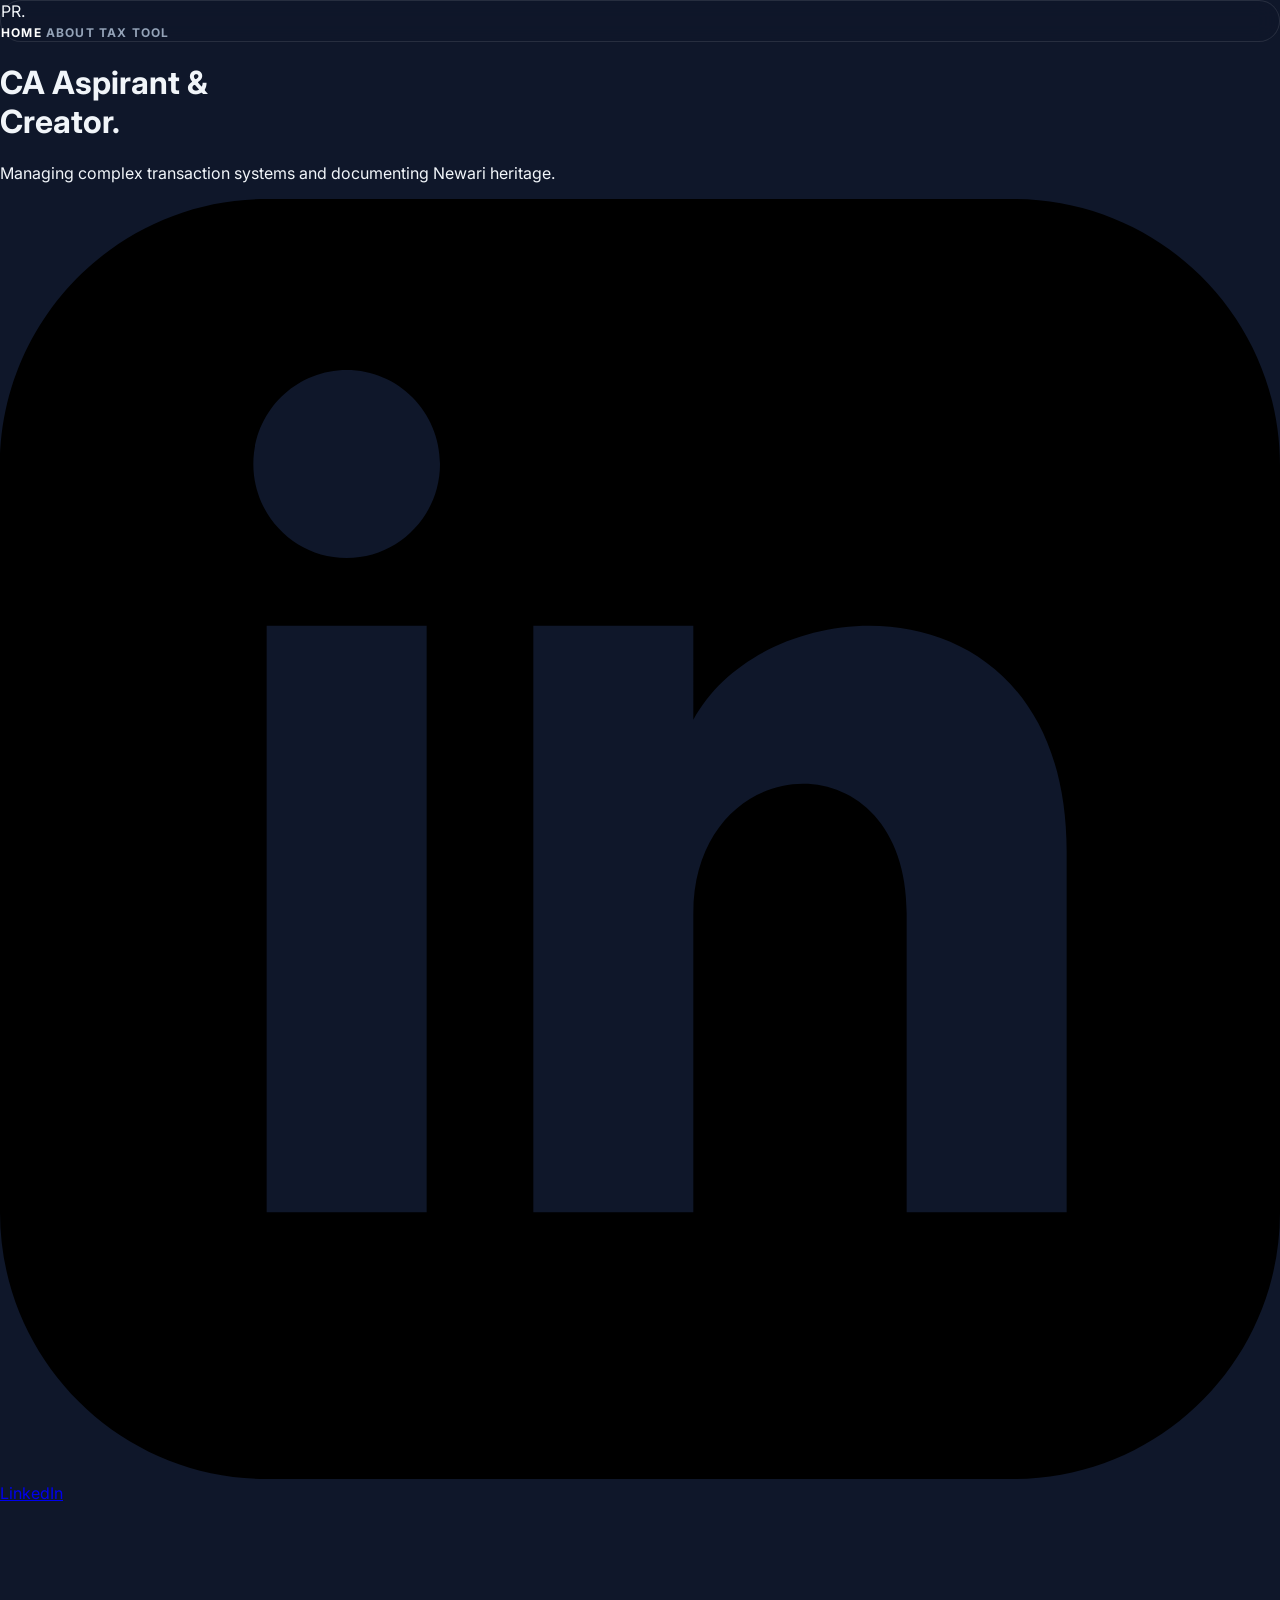
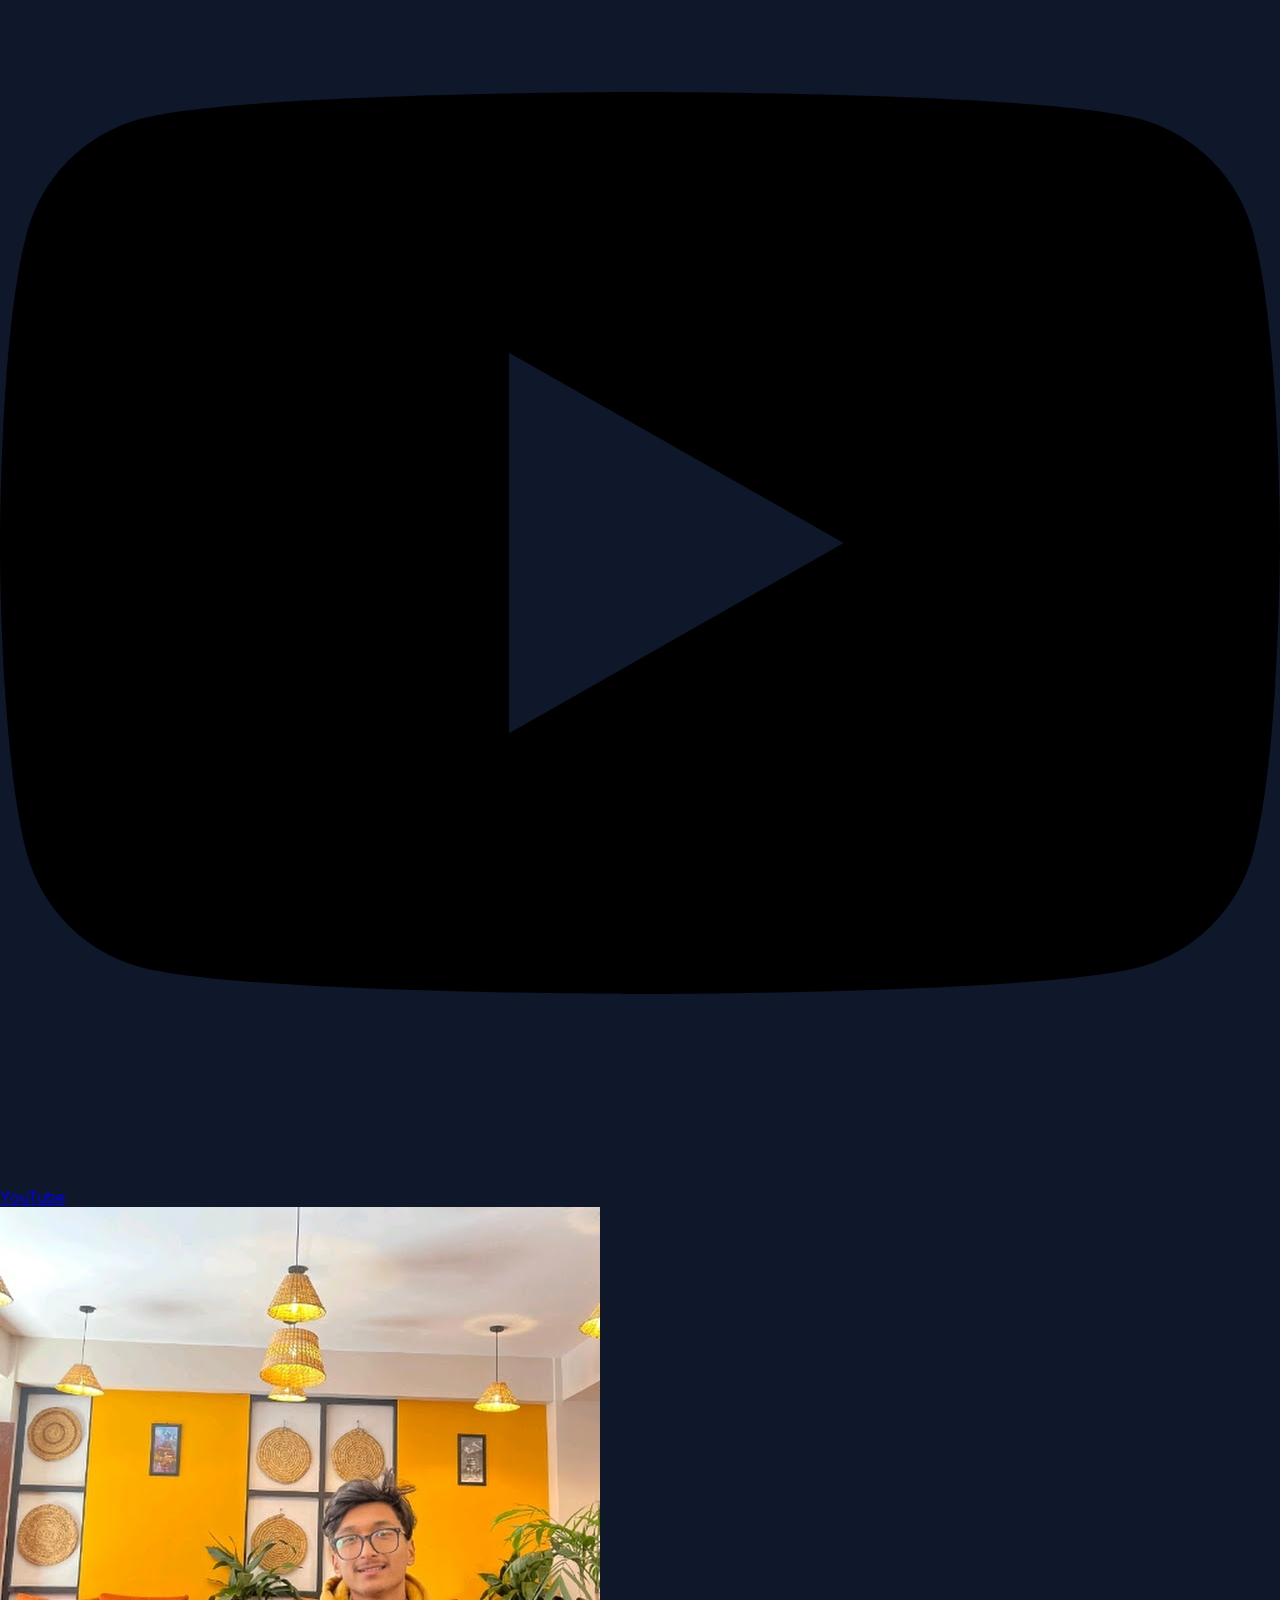
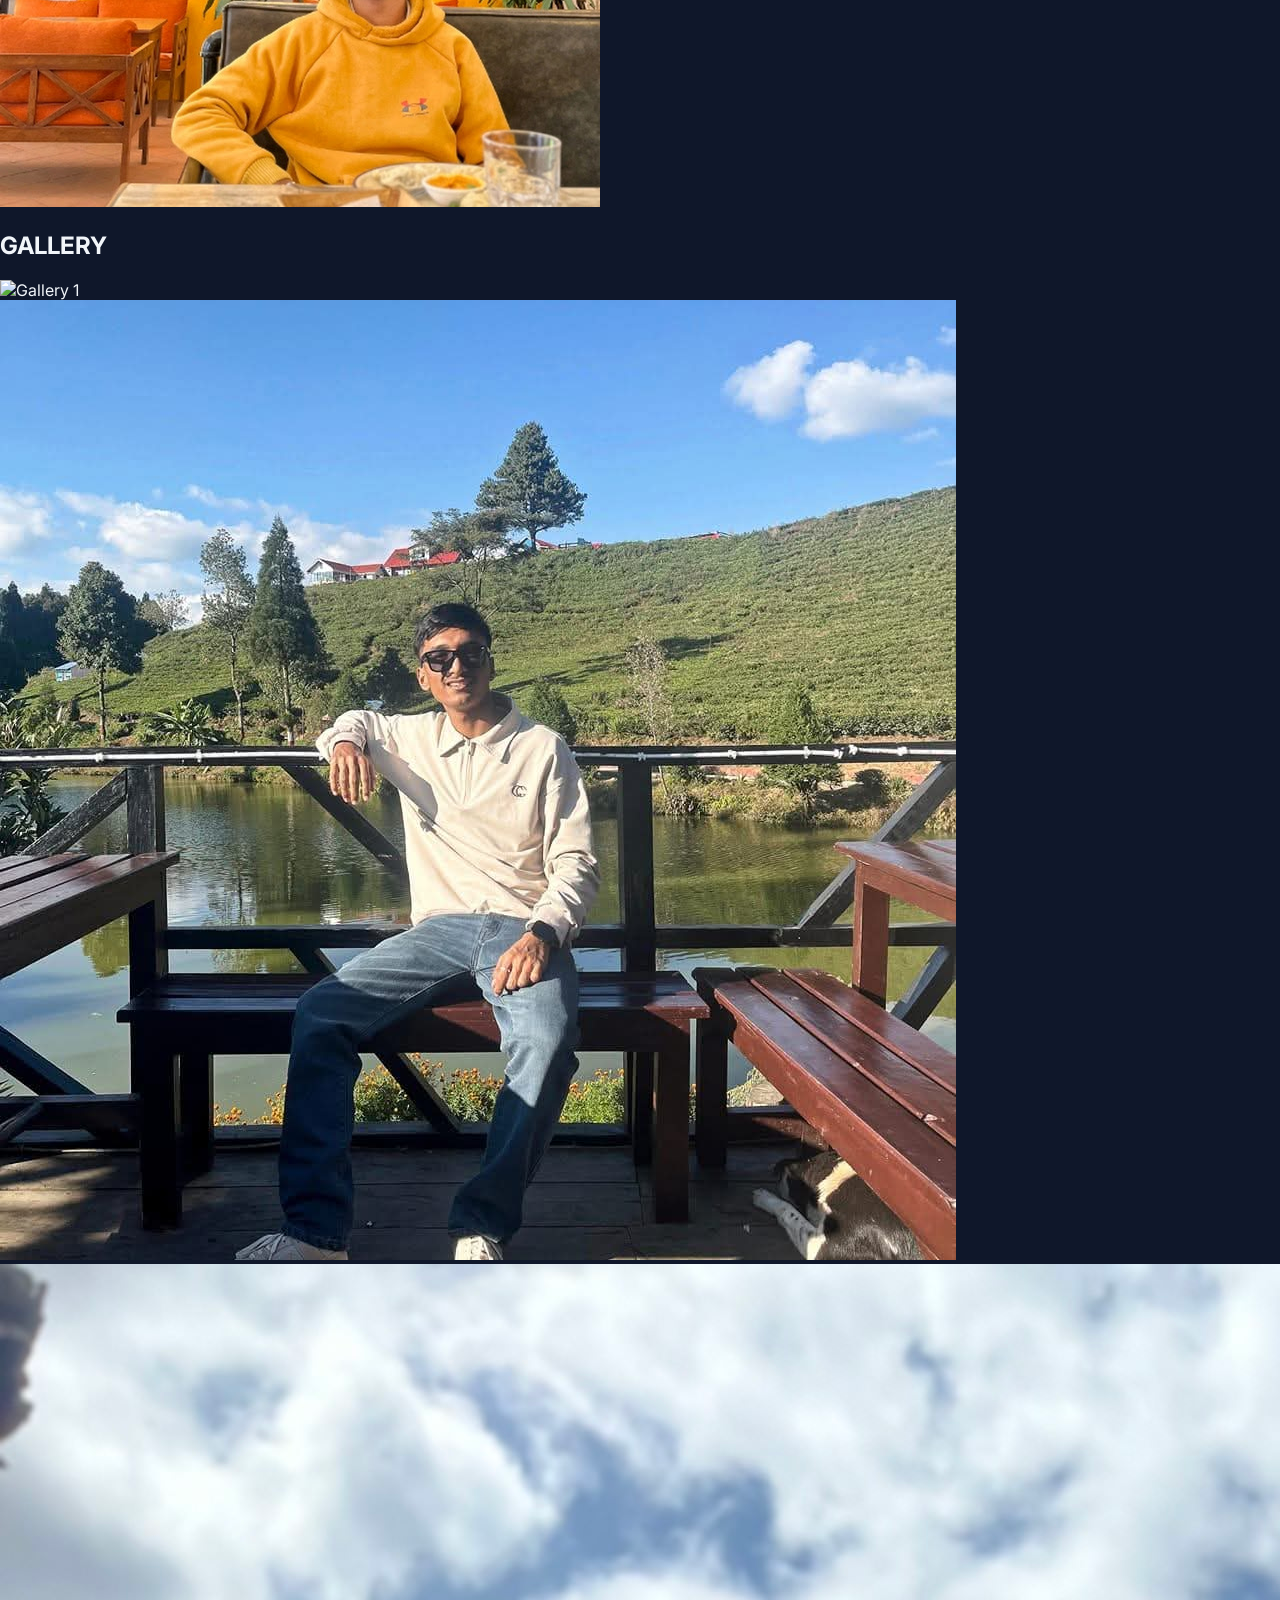
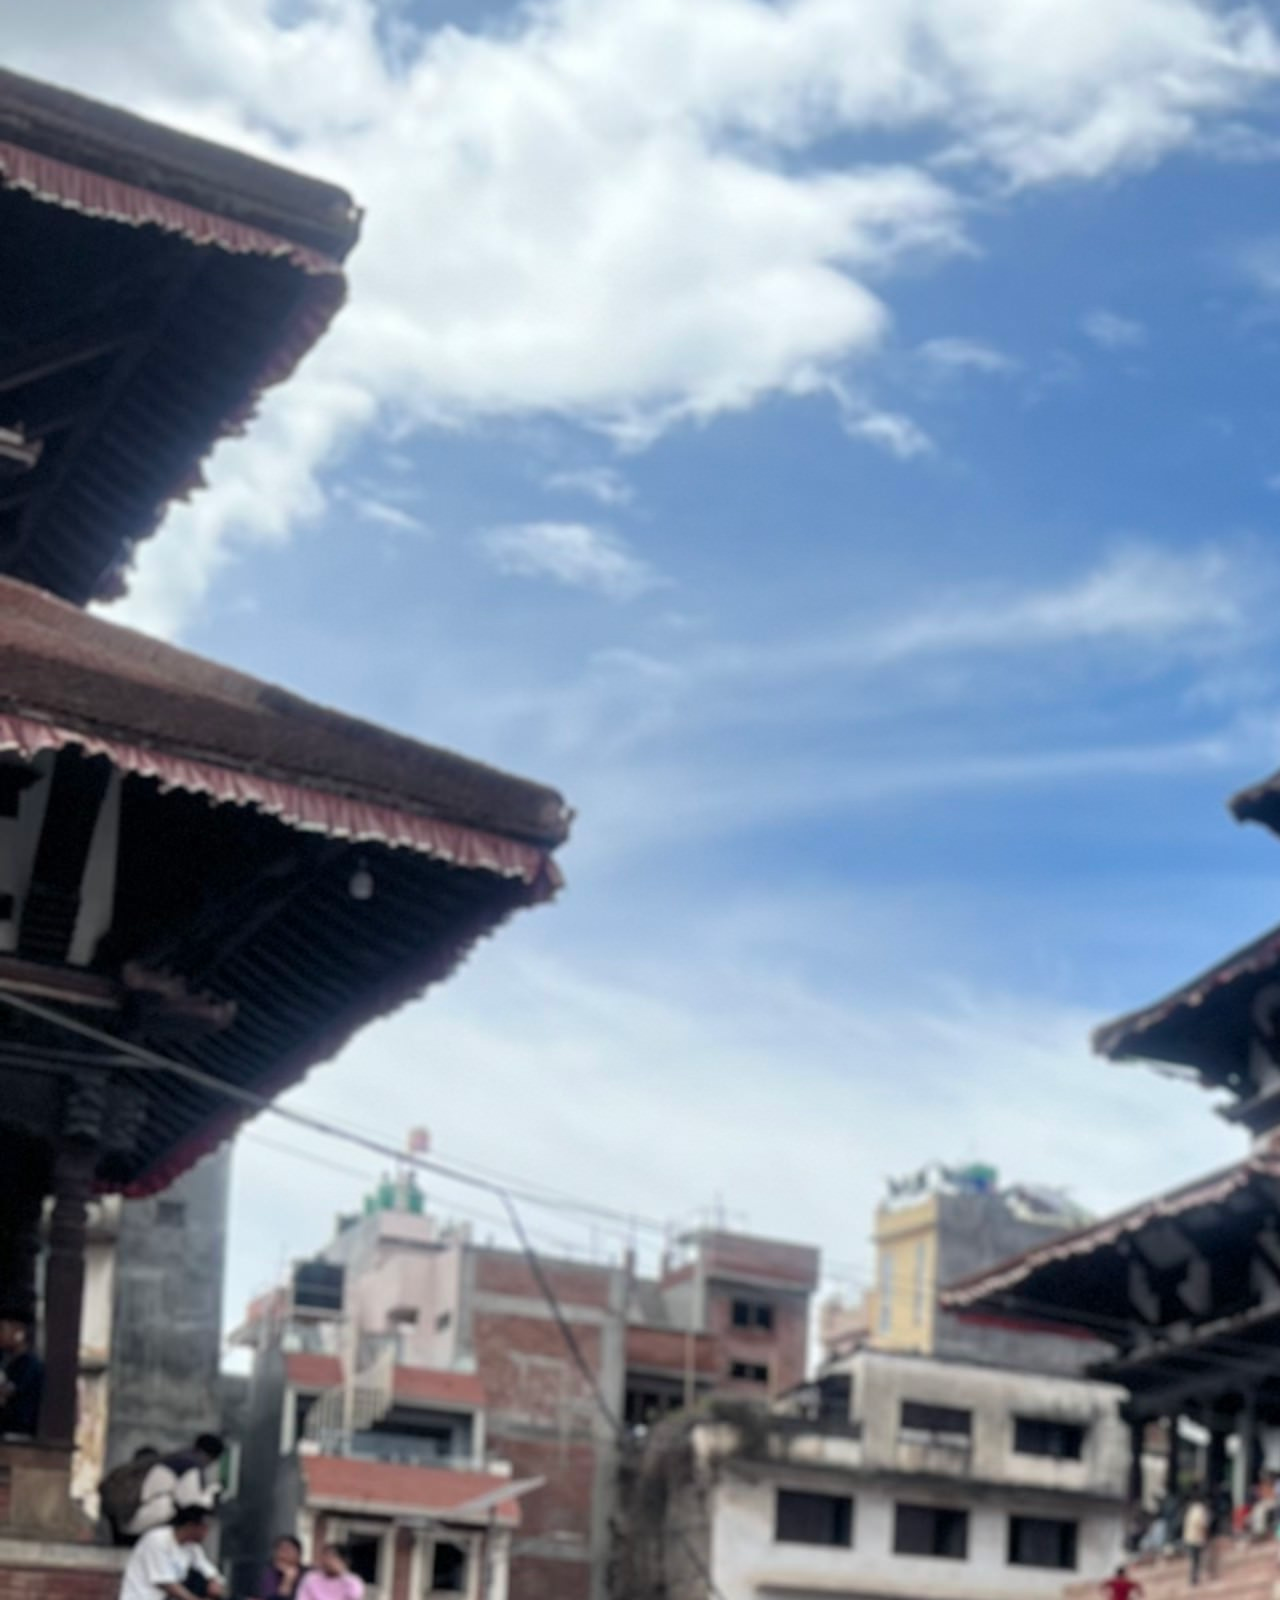
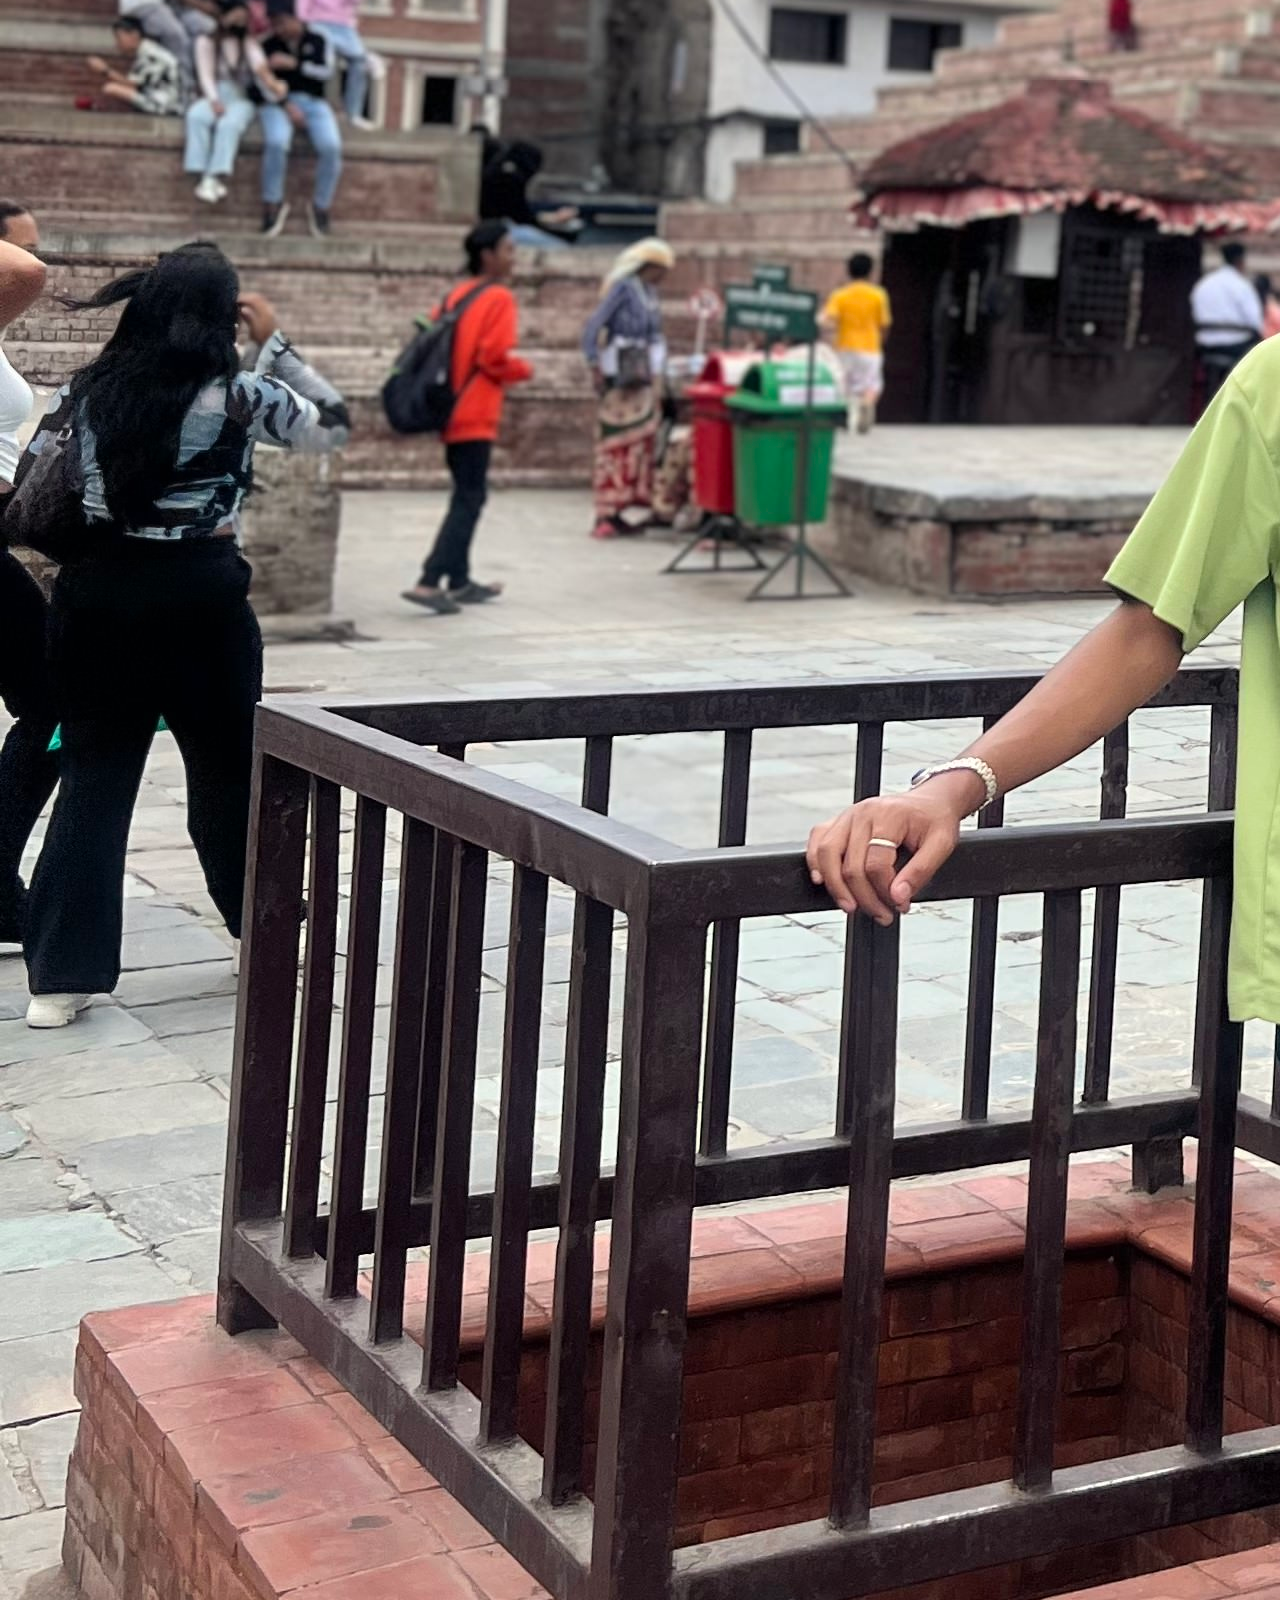
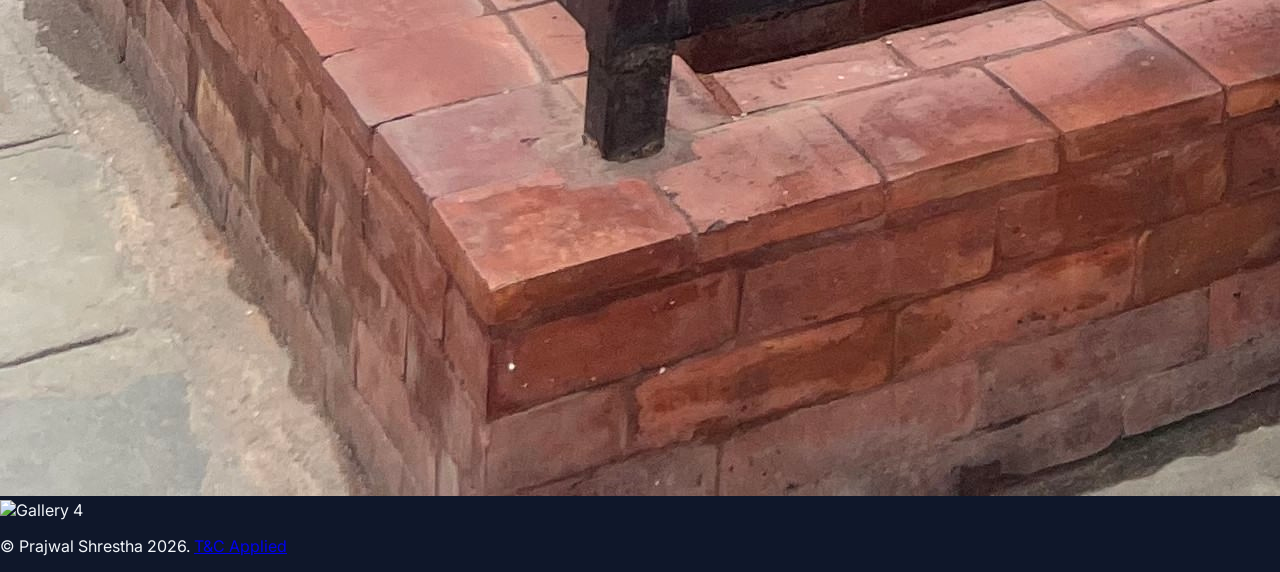
==== index.html @ 860d9b91 "Update index.html" ====
<!DOCTYPE html>
<html lang="en">
<head>
    <meta charset="UTF-8">
    <meta name="viewport" content="width=device-width, initial-scale=1.0">
    <meta name="title" content="Prajwal Shrestha | Financial Analyst & Content Creator">
    <meta name="description" content="Portfolio of Prajwal Shrestha, specializing in NEPSE financial analysis, transaction processing systems, and Pikha Lakhu cultural heritage documentation.">
    <meta name="keywords" content="About Prajwal Shrestha, About CA, ICAN, share tax calculator, NEPSE, Tax Tool, Pikha Lakhu, Web Developer, prajwal shrestha, Prajwal Newar ">
    <meta name="author" content="Prajwal Shrestha">

    <meta property="og:type" content="website">
    <meta property="og:url" content="https://prajwalshrestha2.com.np/">
    <meta property="og:title" content="Prajwal Shrestha | Financial Analyst & Creator">
    <meta property="og:description" content="Explore my work in financial management and cultural architectural documentation.">
    <meta property="og:image" content="https://prajwalshrestha2.com.np/picture.jpg">

    <link rel="icon" href="fav.png">
    <title>Prajwal | Portfolio</title>
    <script src="https://cdn.tailwindcss.com"></script>
    <script defer src="https://unpkg.com/alpinejs@3.x.x/dist/cdn.min.js"></script>
    <link rel="stylesheet" href="style.css">
    
    <style>
        .glass-card {
            background: rgba(15, 23, 42, 0.8);
            backdrop-filter: blur(12px);
            -webkit-backdrop-filter: blur(12px);
        }
        .nav-link {
            @apply text-slate-400 hover:text-blue-400 transition-colors duration-300;
        }
        .nav-link.active {
            @apply text-blue-400 font-bold;
        }
    </style>
</head>
<body class="bg-[#0f172a] text-white">
    <nav class="fixed top-0 w-full z-50 glass-card border-b border-slate-800">
        <div class="max-w-6xl mx-auto px-6 h-16 flex items-center justify-between">
            <span class="text-xl font-bold text-blue-400 tracking-tighter">PR.</span>
            <div class="flex gap-8">
                <a href="./home" class="nav-link active">Home</a>
                <a href="./about" class="nav-link">About</a>
                <a href="./tax" class="nav-link">Tax Tool</a>
            </div>
        </div>
    </nav>

    <main class="pt-40 pb-20 px-6 max-w-6xl mx-auto flex flex-col md:flex-row items-center gap-12">
        <div class="flex-1 space-y-8">
            <h1 class="text-5xl md:text-7xl font-bold leading-tight">
                CA Aspirant & <br><span class="text-slate-500">Creator.</span>
            </h1>
            <p class="text-slate-400 max-w-md text-lg">
                Managing complex transaction systems and documenting Newari heritage.
            </p>

            <div class="flex gap-6 pt-2">
                <a href="https://linkedin.com/in/prajwalshresthaaa" target="_blank" class="group flex items-center gap-2 text-slate-400 hover:text-blue-400 transition-all">
                    <svg class="w-5 h-5 fill-current" viewBox="0 0 24 24"><path d="M19 0h-14c-2.761 0-5 2.239-5 5v14c0 2.761 2.239 5 5 5h14c2.762 0 5-2.239 5-5v-14c0-2.761-2.238-5-5-5zm-11 19h-3v-11h3v11zm-1.5-12.268c-.966 0-1.75-.79-1.75-1.764s.784-1.764 1.75-1.764 1.75.79 1.75 1.764-.783 1.764-1.75 1.764zm13.5 12.268h-3v-5.604c0-3.368-4-3.113-4 0v5.604h-3v-11h3v1.765c1.396-2.586 7-2.777 7 2.476v6.759z"/></svg>
                    <span class="text-sm font-medium">LinkedIn</span>
                </a>
                <a href="https://youtube.com/@Prajwalshresthaa" target="_blank" class="group flex items-center gap-2 text-slate-400 hover:text-red-500 transition-all">
                    <svg class="w-5 h-5 fill-current" viewBox="0 0 24 24"><path d="M23.498 6.186a3.016 3.016 0 0 0-2.122-2.136C19.505 3.545 12 3.545 12 3.545s-7.505 0-9.377.505A3.017 3.017 0 0 0 .502 6.186C0 8.07 0 12 0 12s0 3.93.502 5.814a3.016 3.016 0 0 0 2.122 2.136c1.871.505 9.376.505 9.376.505s7.505 0 9.377-.505a3.015 3.015 0 0 0 2.122-2.136C24 15.93 24 12 24 12s0-3.93-.502-5.814zM9.545 15.568V8.432L15.818 12l-6.273 3.568z"/></svg>
                    <span class="text-sm font-medium">YouTube</span>
                </a>
            </div>
        </div>
        
        <div class="w-72 h-72 bg-slate-800 rounded-[2.5rem] border border-slate-700 flex items-center justify-center rotate-3 shadow-2xl overflow-hidden relative group">
            <img src="picture.jpg" alt="Prajwal Shrestha" class="w-full h-full object-cover transition-transform duration-500 group-hover:scale-110">
            <div class="absolute inset-0 bg-slate-900/40 flex items-center justify-center opacity-0 group-hover:opacity-100 transition-opacity duration-300">
            </div>
        </div>
    </main>

    <section class="py-20 px-6 max-w-6xl mx-auto">
        <h2 class="text-2xl font-bold mb-10 flex items-center gap-4"><span class="h-px w-10 bg-blue-500"></span> GALLERY</h2>
        <div class="grid grid-cols-2 md:grid-cols-4 gap-4">
            <div class="rounded-2xl overflow-hidden aspect-square bg-slate-800 border border-slate-700">
                <img src="pic1.jpg" alt="Gallery 1" class="w-full h-full object-cover opacity-60 hover:opacity-100 transition duration-500 hover:scale-110">
            </div>
            <div class="rounded-2xl overflow-hidden aspect-square bg-slate-800 border border-slate-700">
                <img src="pic2.jpg" alt="Gallery 2" class="w-full h-full object-cover opacity-60 hover:opacity-100 transition duration-500 hover:scale-110">
            </div>
            <div class="rounded-2xl overflow-hidden aspect-square bg-slate-800 border border-slate-700">
                <img src="pic3.jpg" alt="Gallery 3" class="w-full h-full object-cover opacity-60 hover:opacity-100 transition duration-500 hover:scale-110">
            </div>
            <div class="rounded-2xl overflow-hidden aspect-square bg-slate-800 border border-slate-700">
                <img src="pic6.jpg" alt="Gallery 4" class="w-full h-full object-cover opacity-60 hover:opacity-100 transition duration-500 hover:scale-110">
            </div>
        </div>
    </section>

    <footer class="py-12 border-t border-slate-800/50 text-center">
        <p class="text-slate-500 text-sm">© Prajwal Shrestha 2026. <a href="./terms" class="text-blue-400 hover:underline">T&C Applied</a></p>
    </footer>
</body>
</html>
---- style.css ----
@import url('https://fonts.googleapis.com/css2?family=Inter:wght@400;600;700&display=swap');

/* --- Base & Transitions --- */
html { scroll-behavior: smooth; }
body {
    font-family: 'Inter', sans-serif;
    background-color: #0f172a;
    color: #f1f5f9;
    margin: 0;
    animation: pageEnter 0.5s ease-out;
}

@keyframes pageEnter {
    from { opacity: 0; transform: translateY(10px); }
    to { opacity: 1; transform: translateY(0); }
}

/* --- Stylish Custom Scrollbar --- */
::-webkit-scrollbar { width: 8px; }
::-webkit-scrollbar-track { background: #0f172a; }
::-webkit-scrollbar-thumb { 
    background: #334155; 
    border-radius: 10px; 
    border: 2px solid #0f172a; 
}
::-webkit-scrollbar-thumb:hover { background: #3b82f6; }

/* --- Reusable Components --- */
.glass-card {
    background: rgba(30, 41, 59, 0.6);
    backdrop-filter: blur(12px);
    border: 1px solid rgba(255, 255, 255, 0.1);
    border-radius: 2rem;
}

.input-field {
    width: 100%;
    background-color: #0f172a;
    border: 1px solid #334155;
    border-radius: 0.75rem;
    padding: 0.85rem;
    color: white;
    outline: none;
    transition: all 0.2s;
}

.input-field:focus {
    border-color: #3b82f6;
    box-shadow: 0 0 0 2px rgba(59, 130, 246, 0.2);
}

.nav-link {
    font-size: 0.75rem; font-weight: 700; text-transform: uppercase;
    letter-spacing: 0.1em; color: #94a3b8; text-decoration: none;
    transition: color 0.2s;
}
.nav-link:hover, .nav-link.active { color: #ffffff; }

.footer-text { color: #64748b; font-size: 0.8rem; }
.footer-link { color: #3b82f6; text-decoration: none; transition: 0.2s; }
.footer-link:hover { color: #60a5fa; text-decoration: underline; }
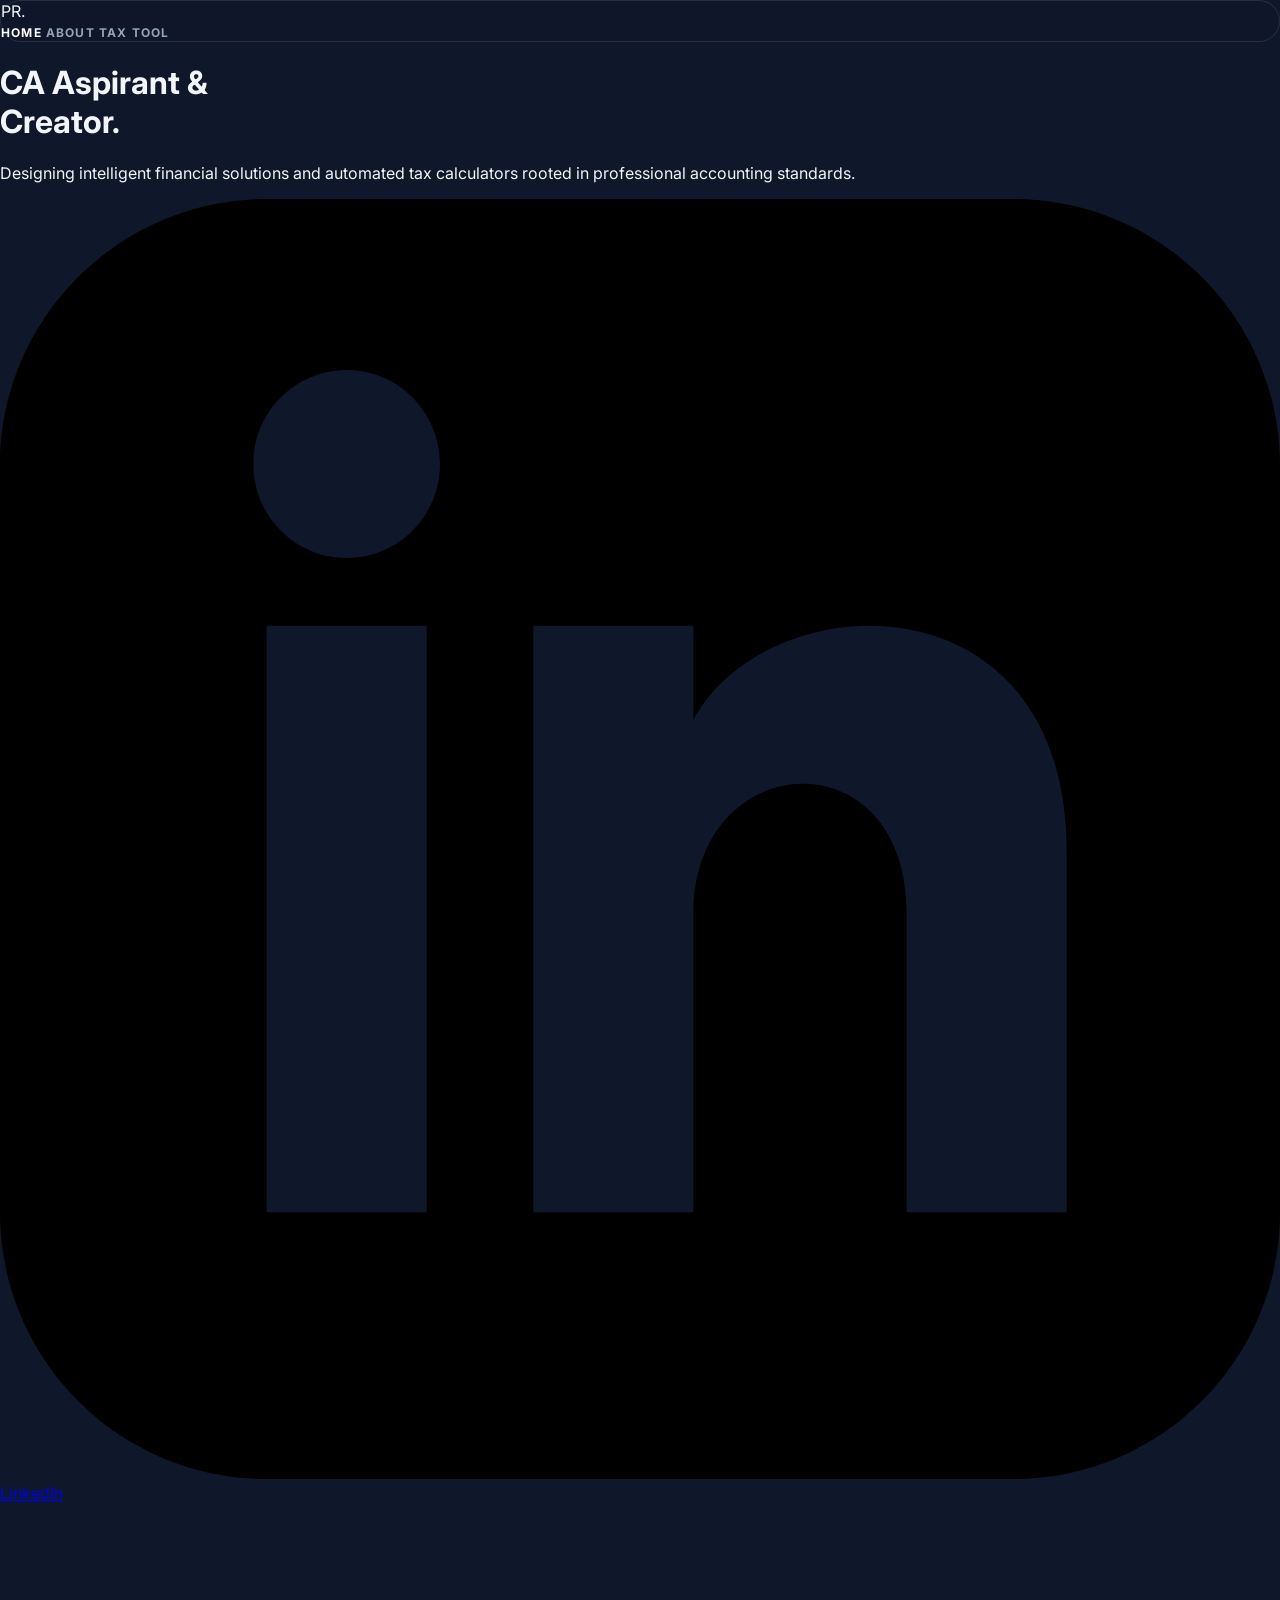
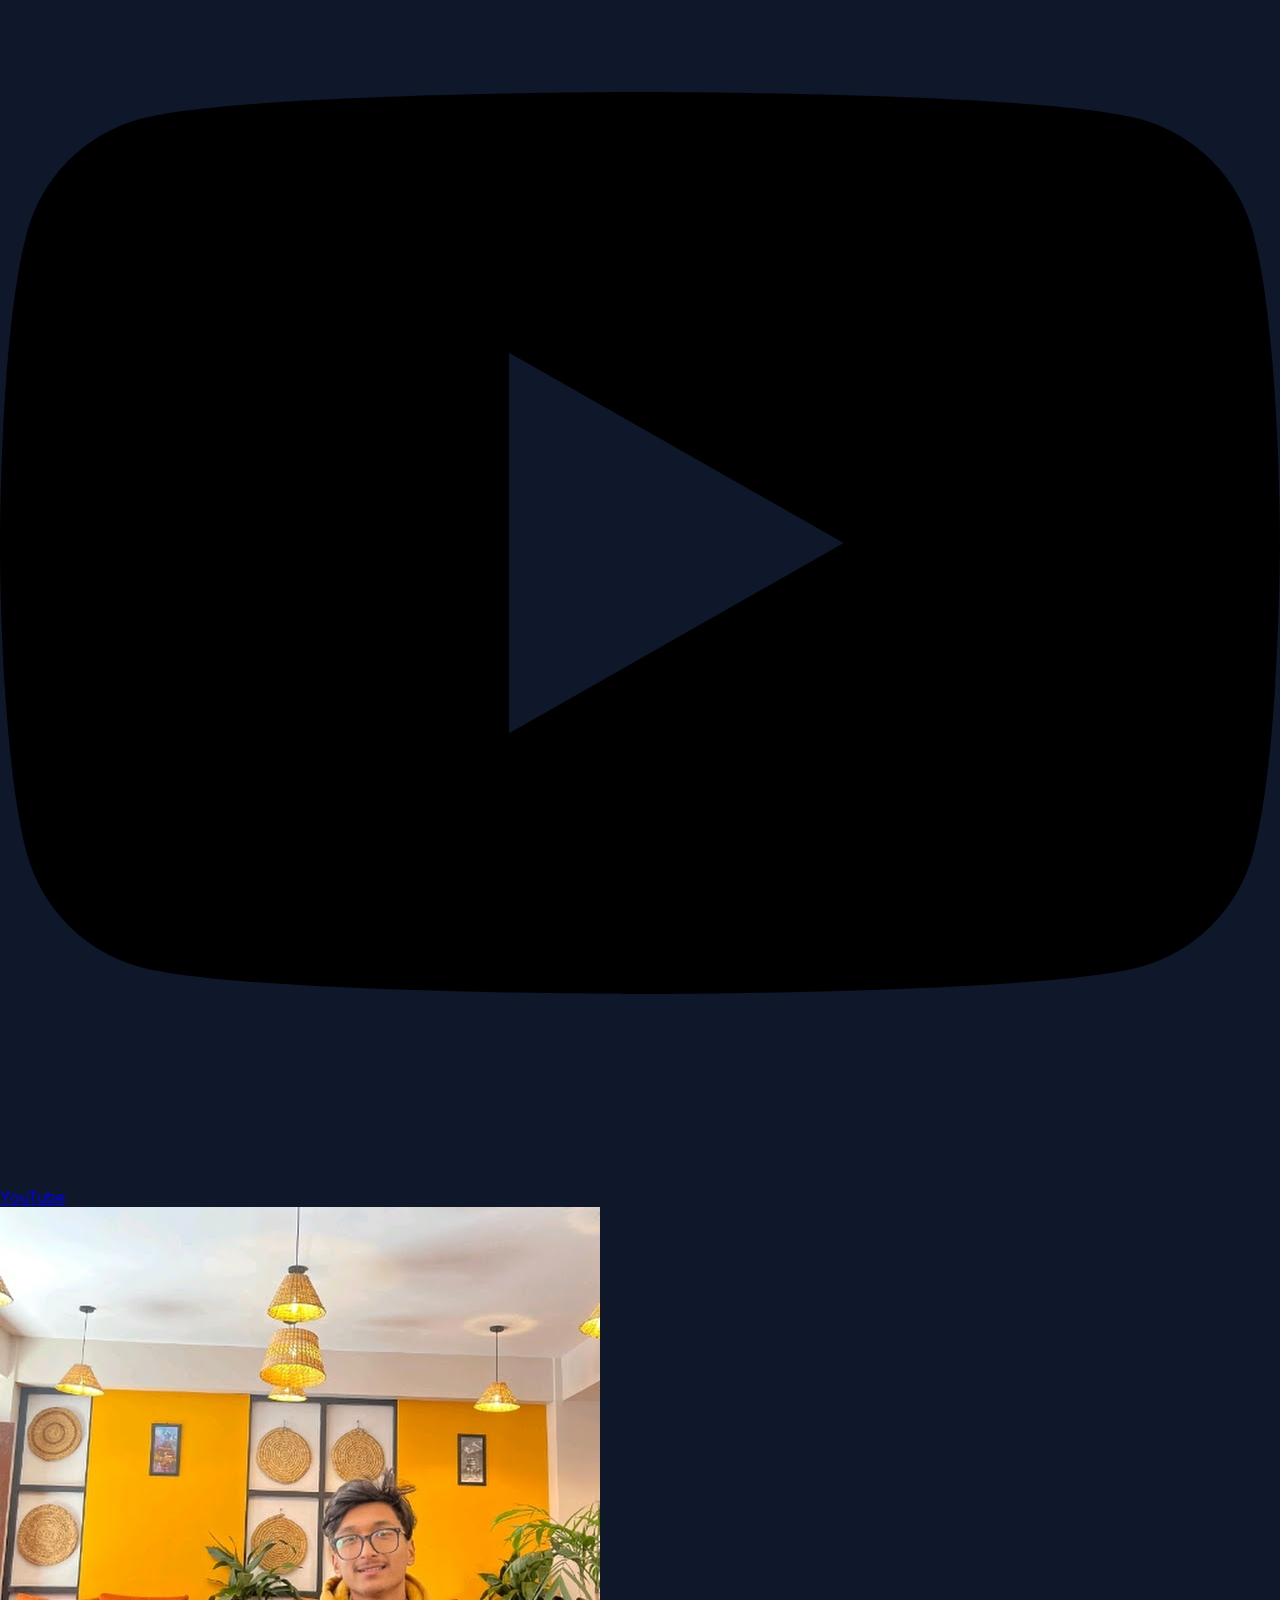
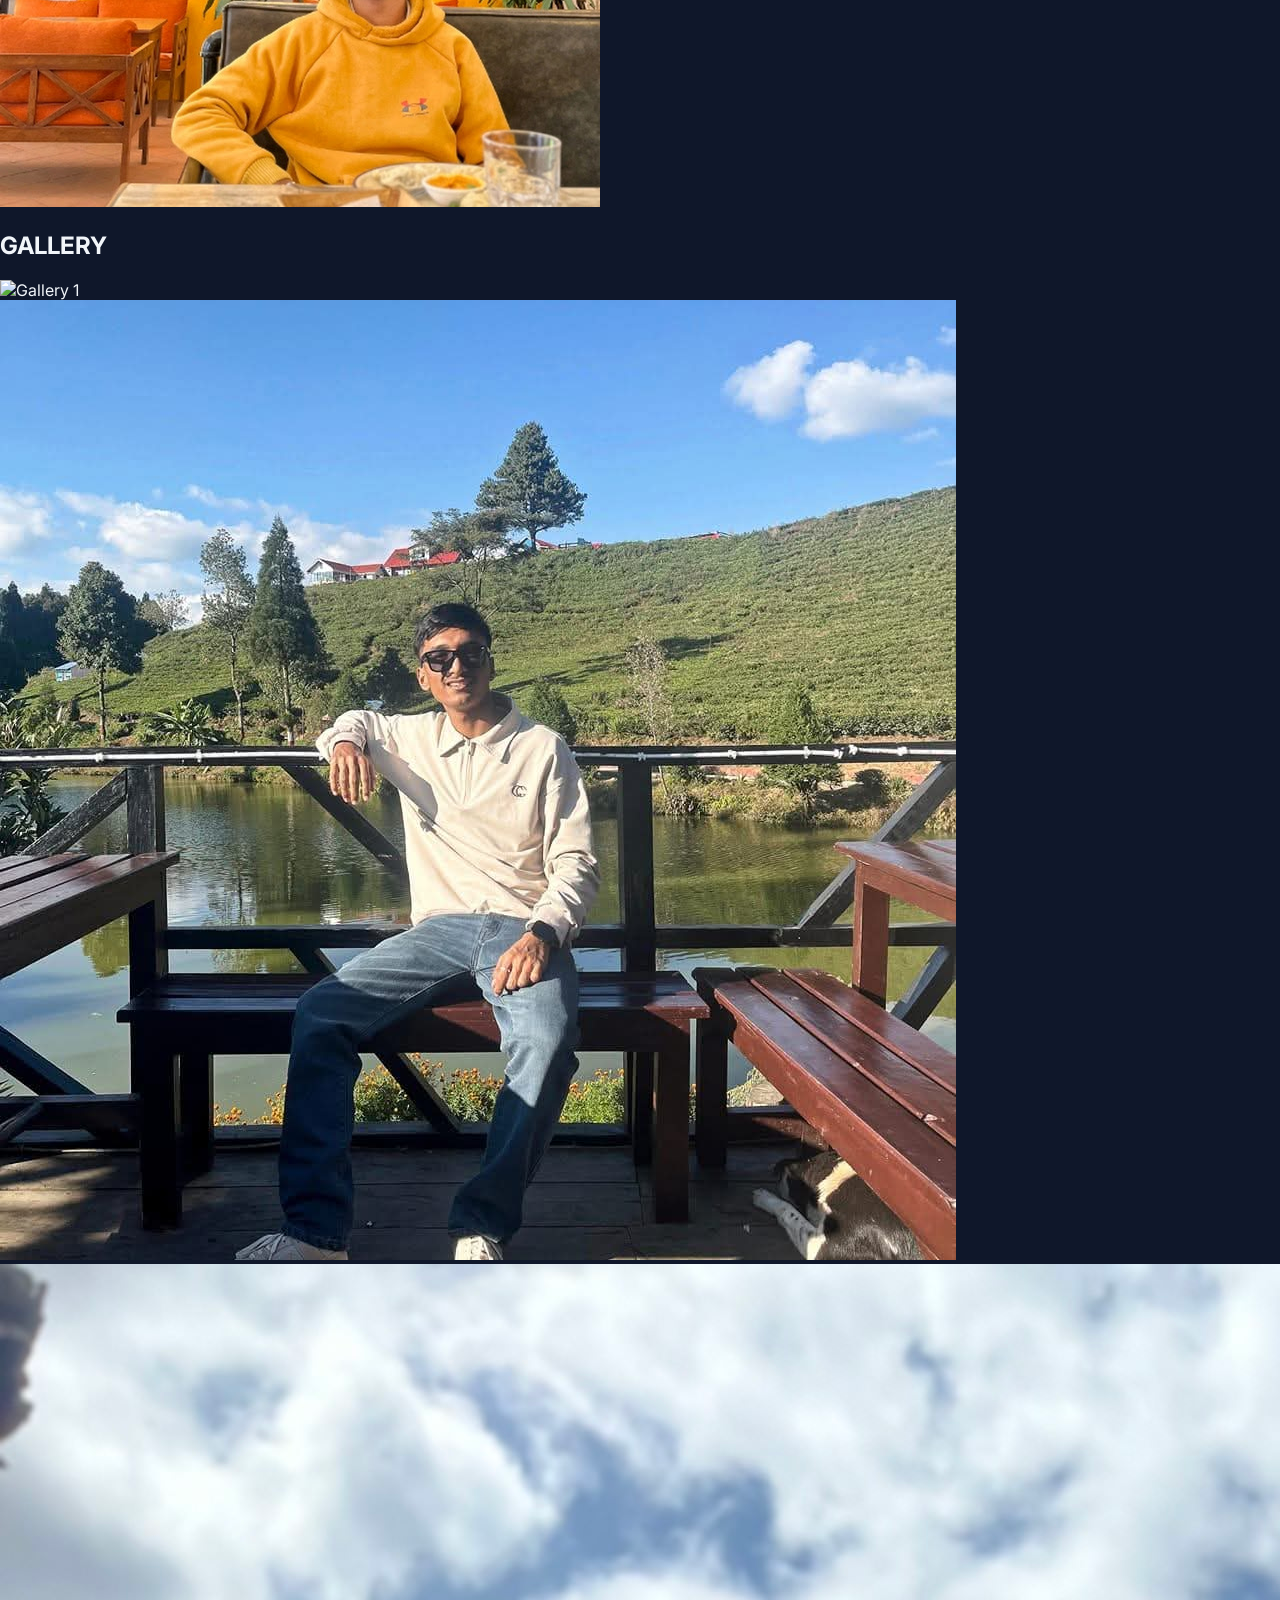
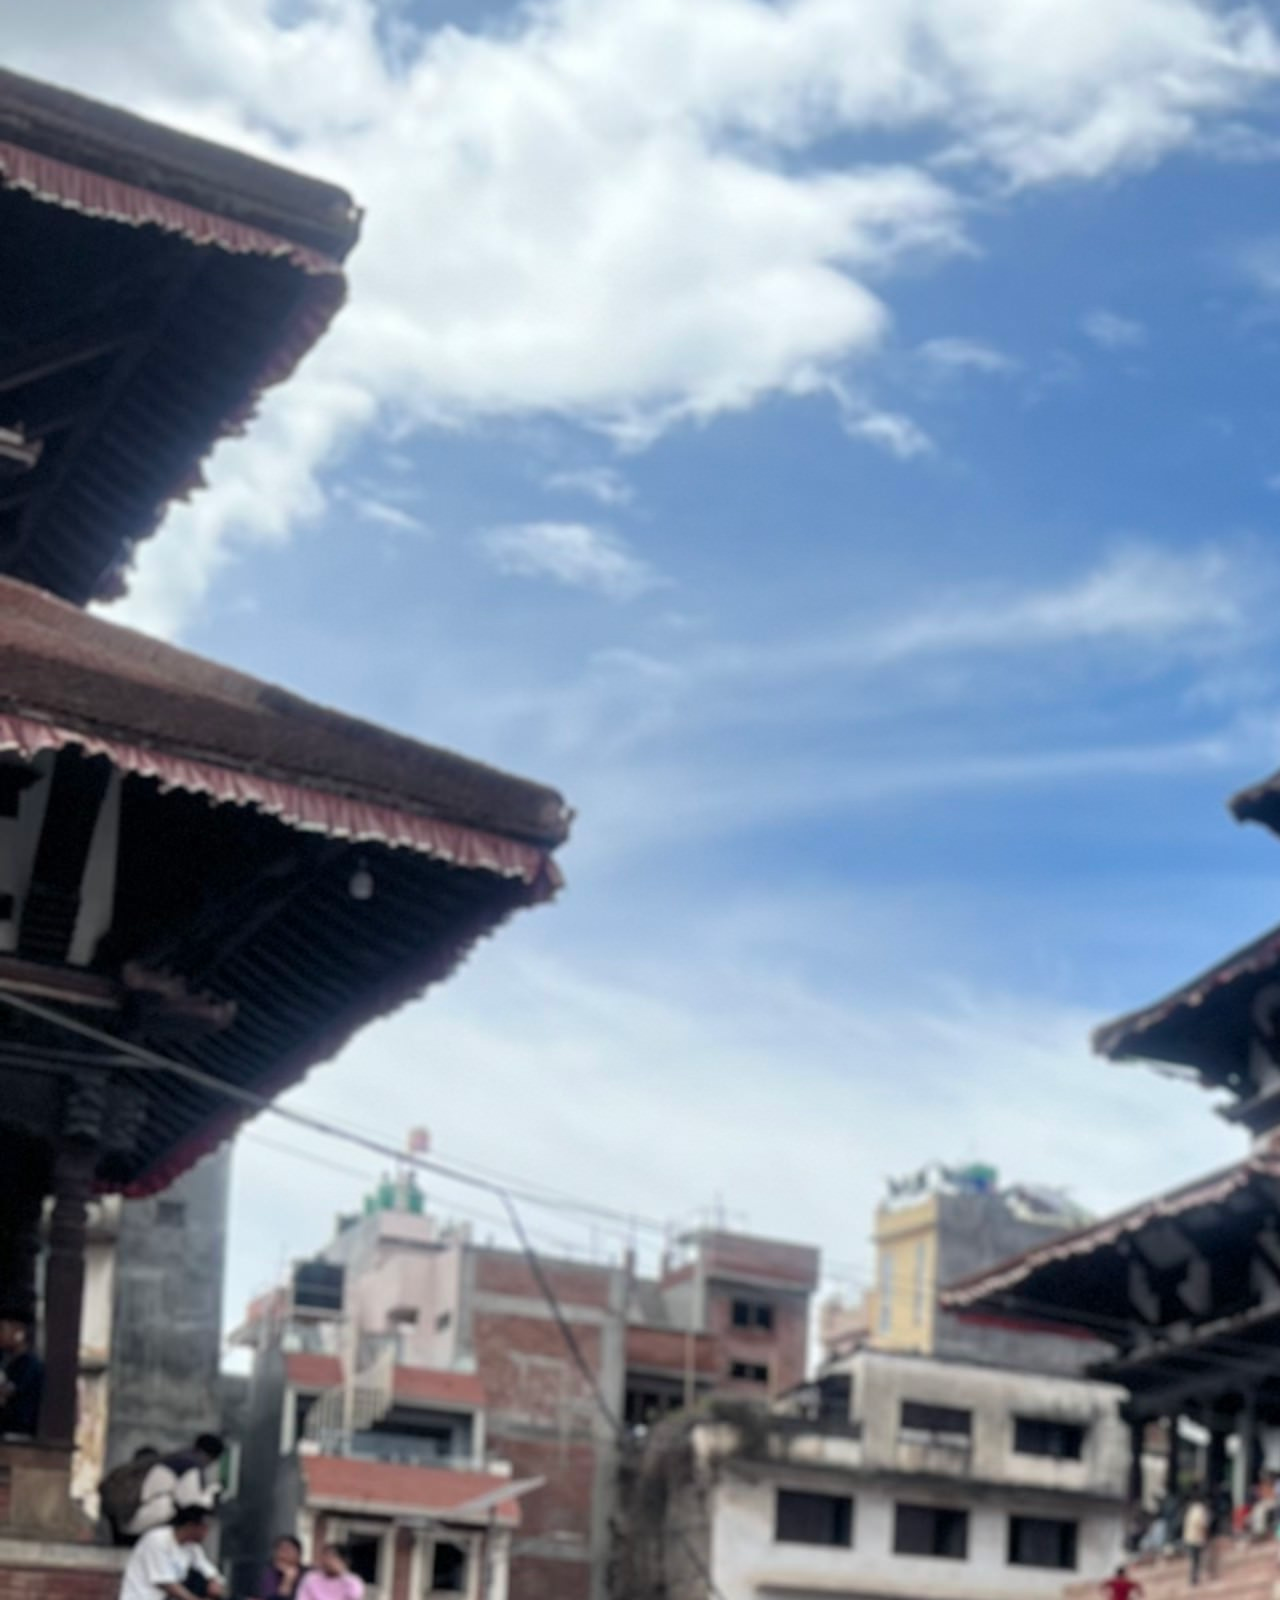
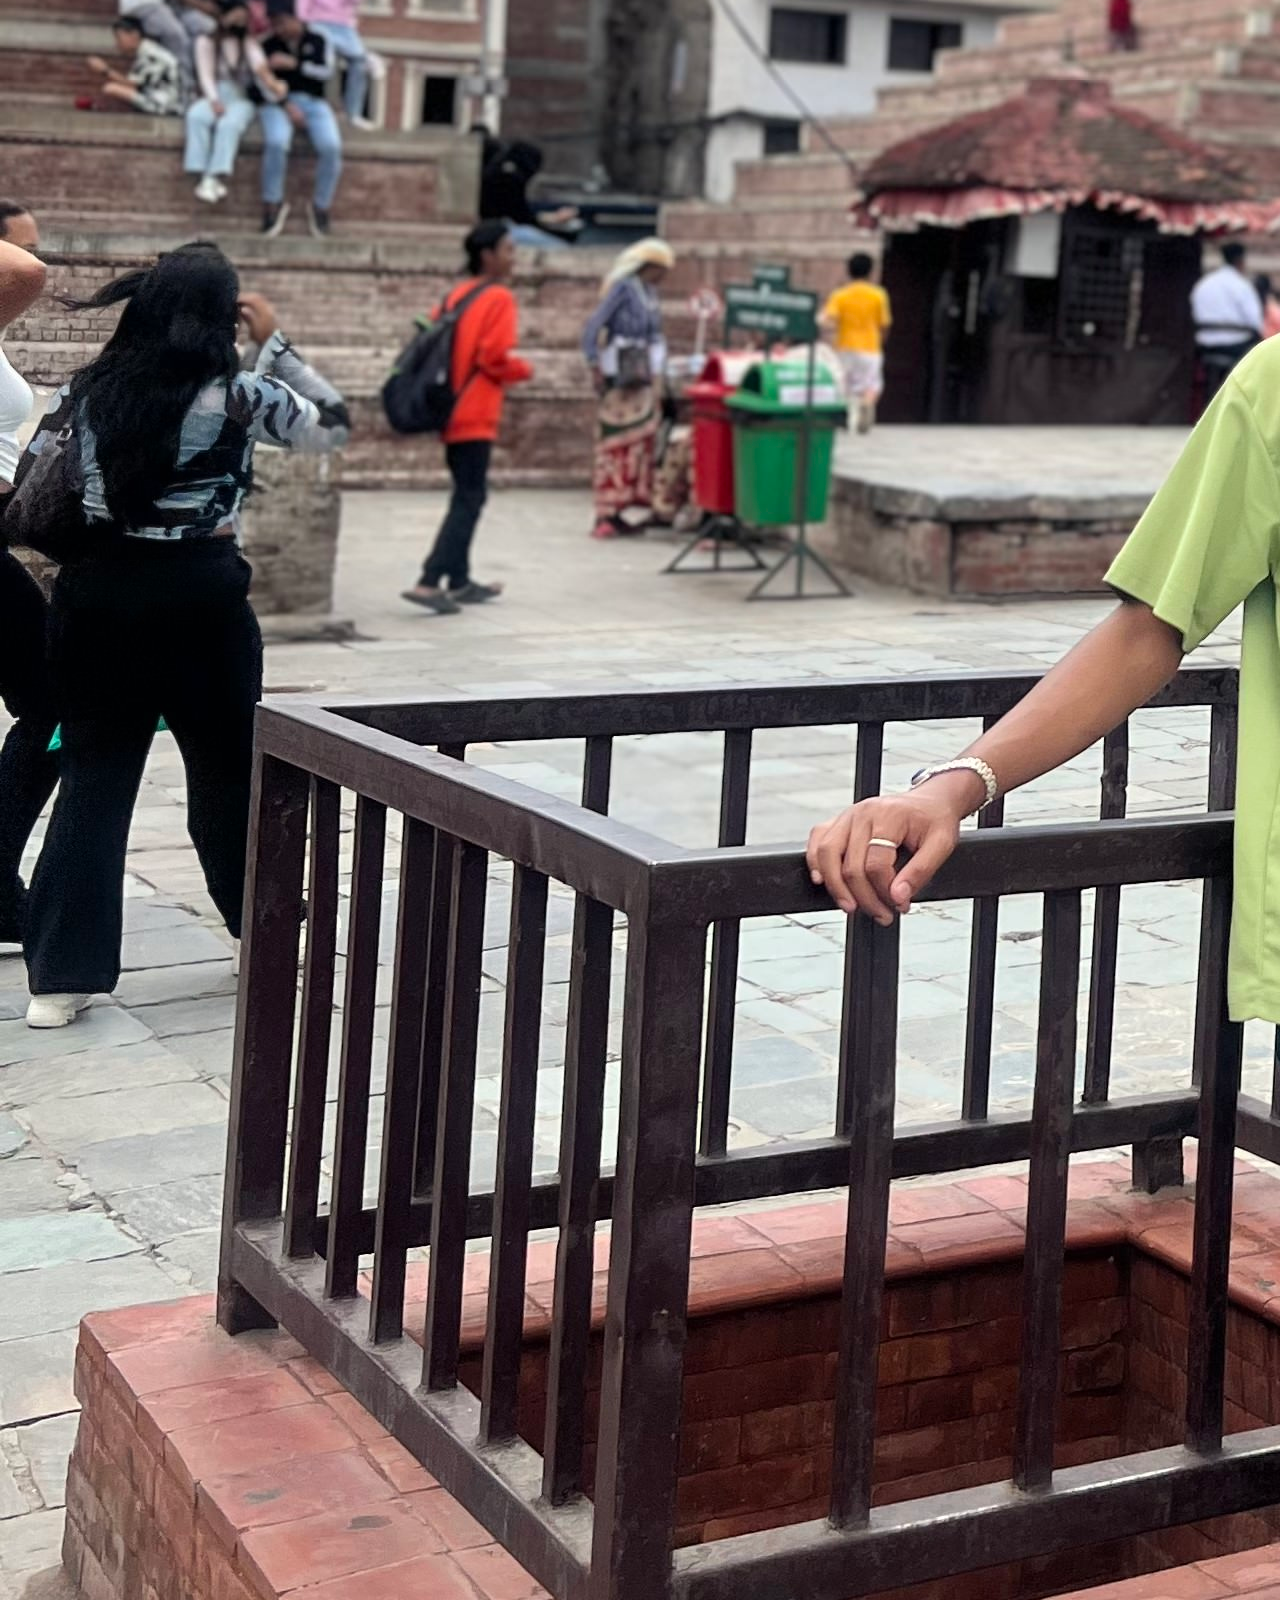
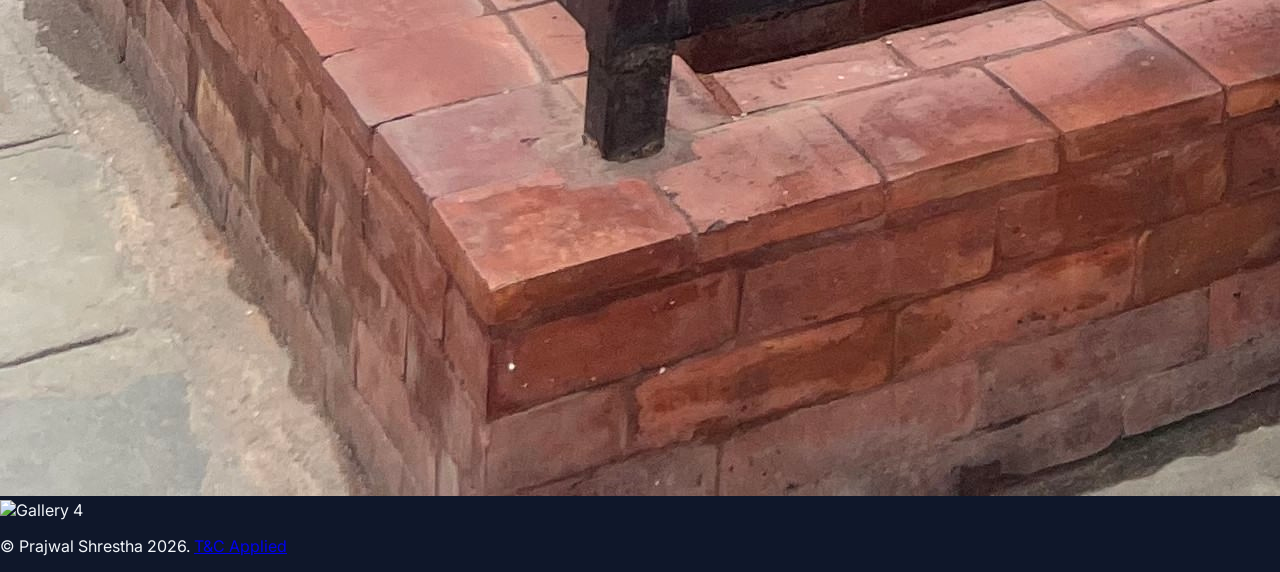
==== commit 345d356e: "Revise portfolio content and structure Updated the portfolio description and improved content clarit" ====
--- a/index.html
+++ b/index.html
@@ -3,7 +3,7 @@
 <head>
     <meta charset="UTF-8">
     <meta name="viewport" content="width=device-width, initial-scale=1.0">
-    <meta name="title" content="Prajwal Shrestha | Financial Analyst & Content Creator">
+    <meta name="title" content="Prajwal Shrestha | CA Aspirant & Content Creator">
     <meta name="description" content="Portfolio of Prajwal Shrestha, specializing in NEPSE financial analysis, transaction processing systems, and Pikha Lakhu cultural heritage documentation.">
     <meta name="keywords" content="About Prajwal Shrestha, About CA, ICAN, share tax calculator, NEPSE, Tax Tool, Pikha Lakhu, Web Developer, prajwal shrestha, Prajwal Newar ">
     <meta name="author" content="Prajwal Shrestha">
@@ -52,7 +52,7 @@
                 CA Aspirant & <br><span class="text-slate-500">Creator.</span>
             </h1>
             <p class="text-slate-400 max-w-md text-lg">
-                Managing complex transaction systems and documenting Newari heritage.
+                Designing intelligent financial solutions and automated tax calculators rooted in professional accounting standards.
             </p>
 
             <div class="flex gap-6 pt-2">
